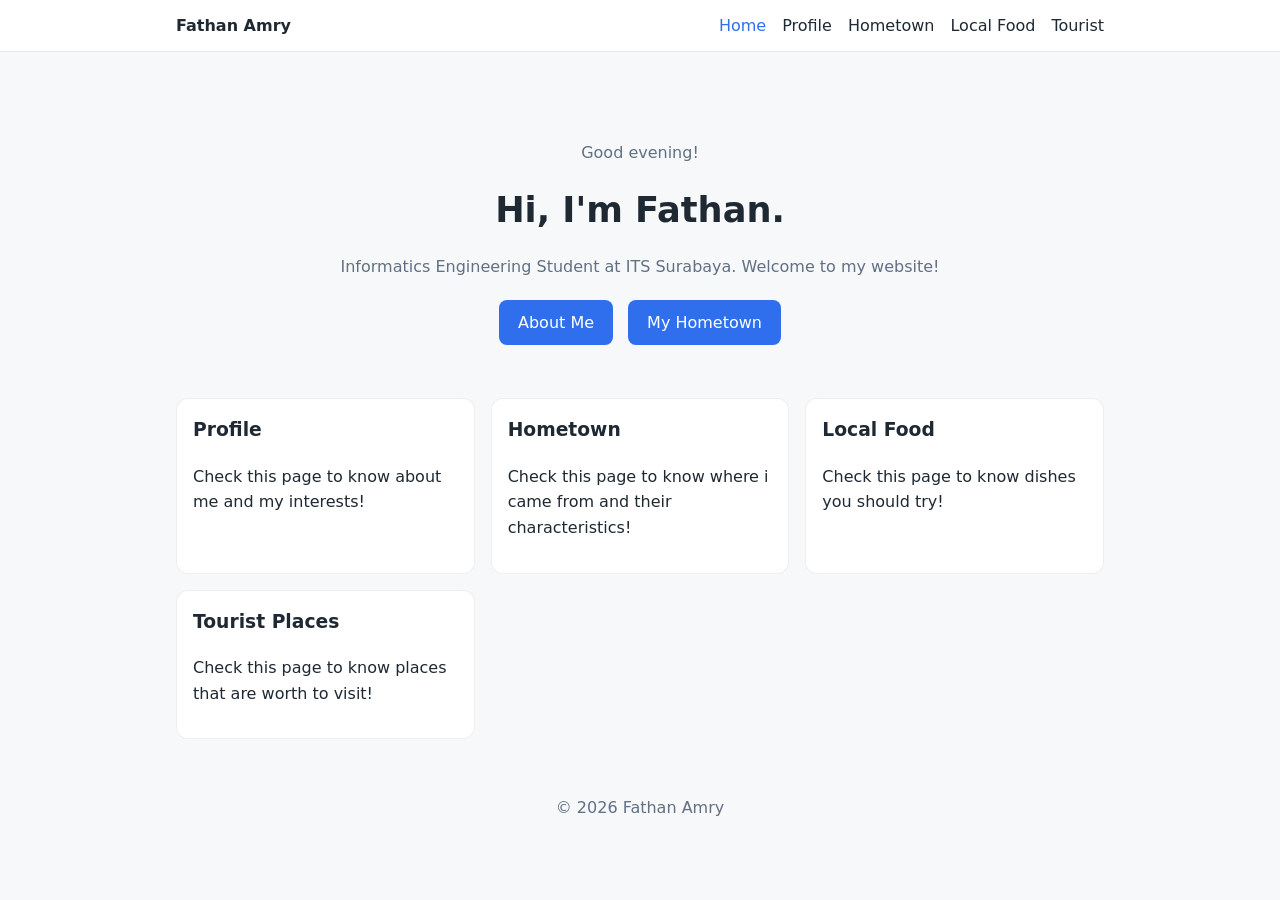
==== index.html @ fc5bf3d4 "Initial commit Created from https://vercel.com/new" ====
<!doctype html>
<html lang="en">
  <head>
    <meta charset="utf-8" />
    <meta name="viewport" content="width=device-width,initial-scale=1" />
    <title>Home | Fathan</title>
    <link rel="stylesheet" href="style.css" />
  </head>
  <body>
    <header>
      <nav>
        <span class="brand">Fathan Amry</span>
        <a href="">Home</a>
        <a href="profile/">Profile</a>
        <a href="hometown/">Hometown</a>
        <a href="food/">Local Food</a>
        <a href="tourist/">Tourist</a>
      </nav>
    </header>
    <main>
      <section class="hero">
        <p id="greeting"></p>
        <h1>Hi, I'm Fathan.</h1>
        <p>
          Informatics Engineering Student at ITS Surabaya. Welcome to my
          website!
        </p>
        <a class="btn" href="profile/">About Me</a>
        <a class="btn" href="hometown/">My Hometown</a>
      </section>
      <div class="grid">
        <div class="card">
          <h3>Profile</h3>
          <p>Check this page to know about me and my interests!</p>
        </div>
        <div class="card">
          <h3>Hometown</h3>
          <p>Check this page to know where i came from and their characteristics!</p>
        </div>
        <div class="card">
          <h3>Local Food</h3>
          <p>Check this page to know dishes you should try!</p>
        </div>
        <div class="card">
          <h3>Tourist Places</h3>
          <p>Check this page to know places that are worth to visit!</p>
        </div>
      </div>
    </main>
    <footer>
      &copy;
      <span id="year"></span>
      Fathan Amry
    </footer>
    <script src="script.js"></script>
  </body>
</html>
---- style.css ----
:root {
  --bg: #f7f8fa;
  --card: #fff;
  --text: #1f2933;
  --muted: #617083;
  --accent: #2f6fed;
}
@media (prefers-color-scheme: dark) {
  :root {
    --bg: #12161c;
    --card: #1b212a;
    --text: #e8edf3;
    --muted: #98a4b3;
    --accent: #6b9bff;
  }
}
* {
  box-sizing: border-box;
}
body {
  margin: 0;
  font-family: system-ui, sans-serif;
  background: var(--bg);
  color: var(--text);
  line-height: 1.6;
}
header {
  background: var(--card);
  border-bottom: 1px solid #8883;
  position: sticky;
  top: 0;
}
nav {
  max-width: 960px;
  margin: auto;
  padding: 0.8rem 1rem;
  display: flex;
  flex-wrap: wrap;
  gap: 1rem;
  align-items: center;
}
nav .brand {
  font-weight: 700;
  margin-right: auto;
}
nav a {
  color: var(--text);
  text-decoration: none;
}
nav a.active,
nav a:hover {
  color: var(--accent);
}
main {
  max-width: 960px;
  margin: auto;
  padding: 1.5rem 1rem;
}
.hero {
  text-align: center;
  padding: 3rem 1rem;
}
.hero h1 {
  font-size: 2.2rem;
  margin: 0.3rem;
}
.hero p {
  color: var(--muted);
}
.btn {
  display: inline-block;
  background: var(--accent);
  color: #fff;
  padding: 0.6rem 1.2rem;
  border-radius: 8px;
  text-decoration: none;
  margin: 0.3rem;
}
.grid {
  display: grid;
  grid-template-columns: repeat(auto-fit, minmax(240px, 1fr));
  gap: 1rem;
}
.card {
  background: var(--card);
  border: 1px solid #8882;
  border-radius: 12px;
  padding: 1rem;
}
.card h3 {
  margin-top: 0;
}
.avatar {
  width: 140px;
  height: 140px;
  border-radius: 50%;
  background: #8883;
  display: grid;
  place-items: center;
  color: var(--muted);
  margin: auto;
}
footer {
  text-align: center;
  color: var(--muted);
  padding: 2rem 1rem;
}
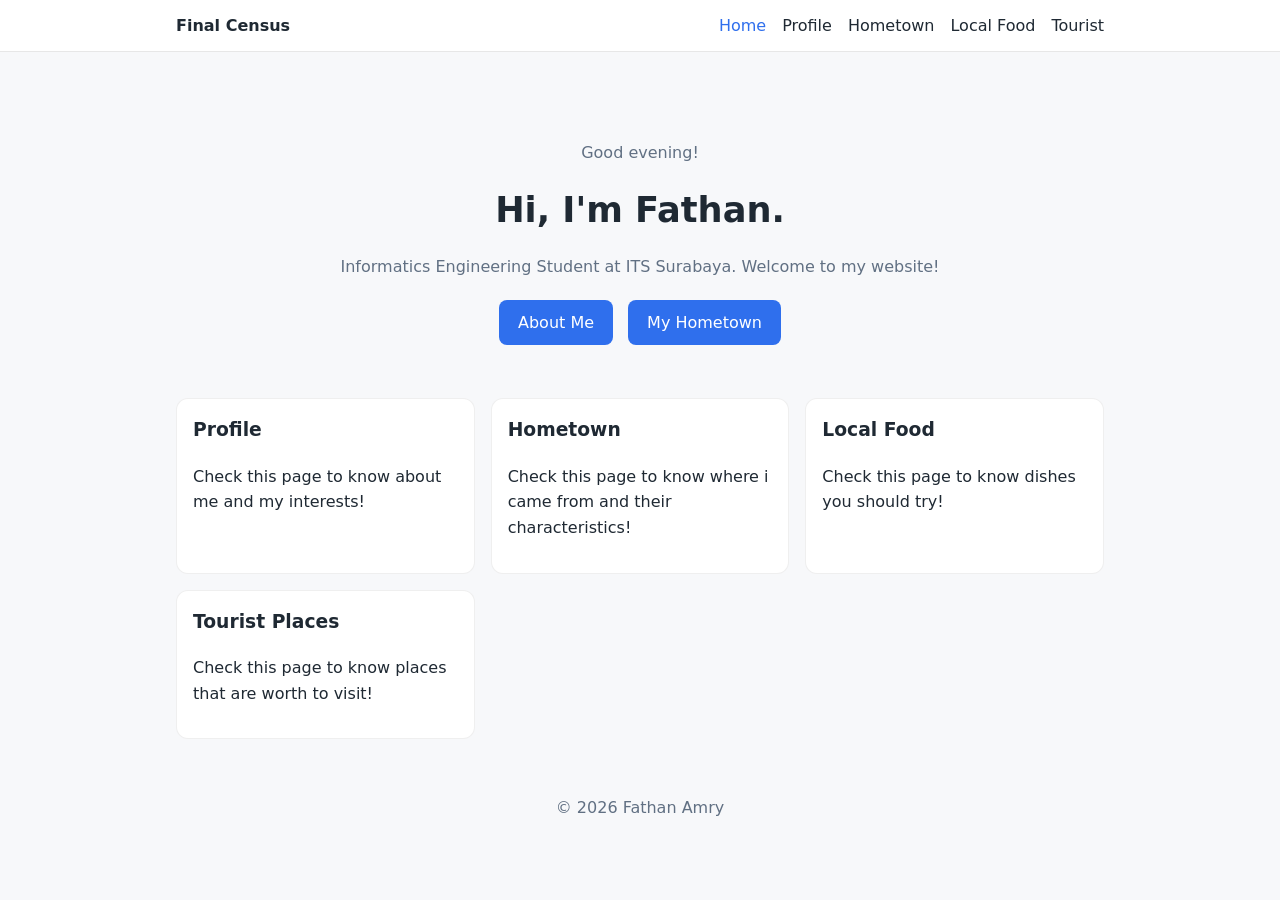
==== commit a56bf7ff: "Update index.html" ====
--- a/index.html
+++ b/index.html
@@ -9,7 +9,7 @@
   <body>
     <header>
       <nav>
-        <span class="brand">Fathan Amry</span>
+        <span class="brand">Final Census</span>
         <a href="">Home</a>
         <a href="profile/">Profile</a>
         <a href="hometown/">Hometown</a>
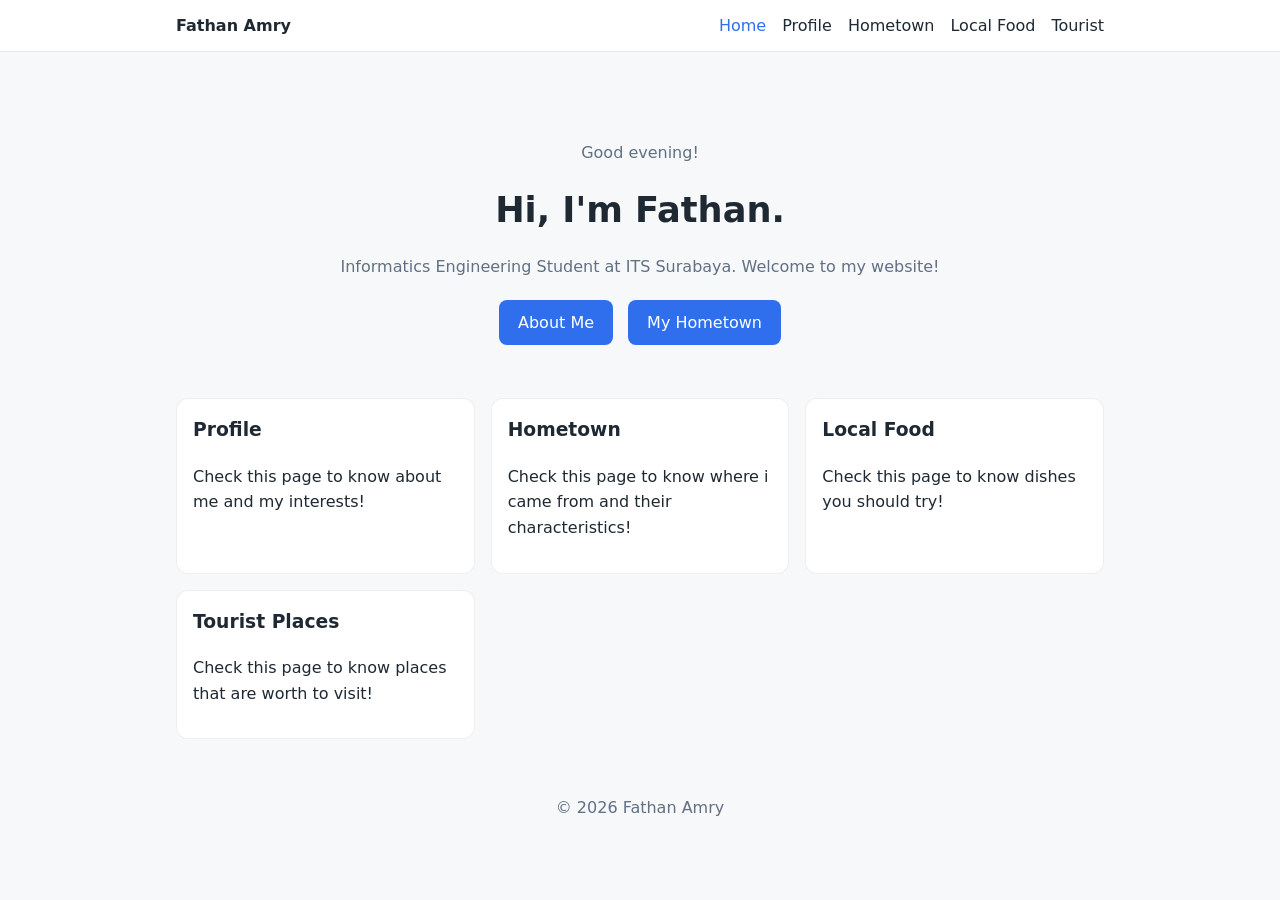
==== commit 4b923580: "Update index.html" ====
--- a/index.html
+++ b/index.html
@@ -9,7 +9,7 @@
   <body>
     <header>
       <nav>
-        <span class="brand">Final Census</span>
+        <span class="brand">Fathan Amry</span>
         <a href="">Home</a>
         <a href="profile/">Profile</a>
         <a href="hometown/">Hometown</a>
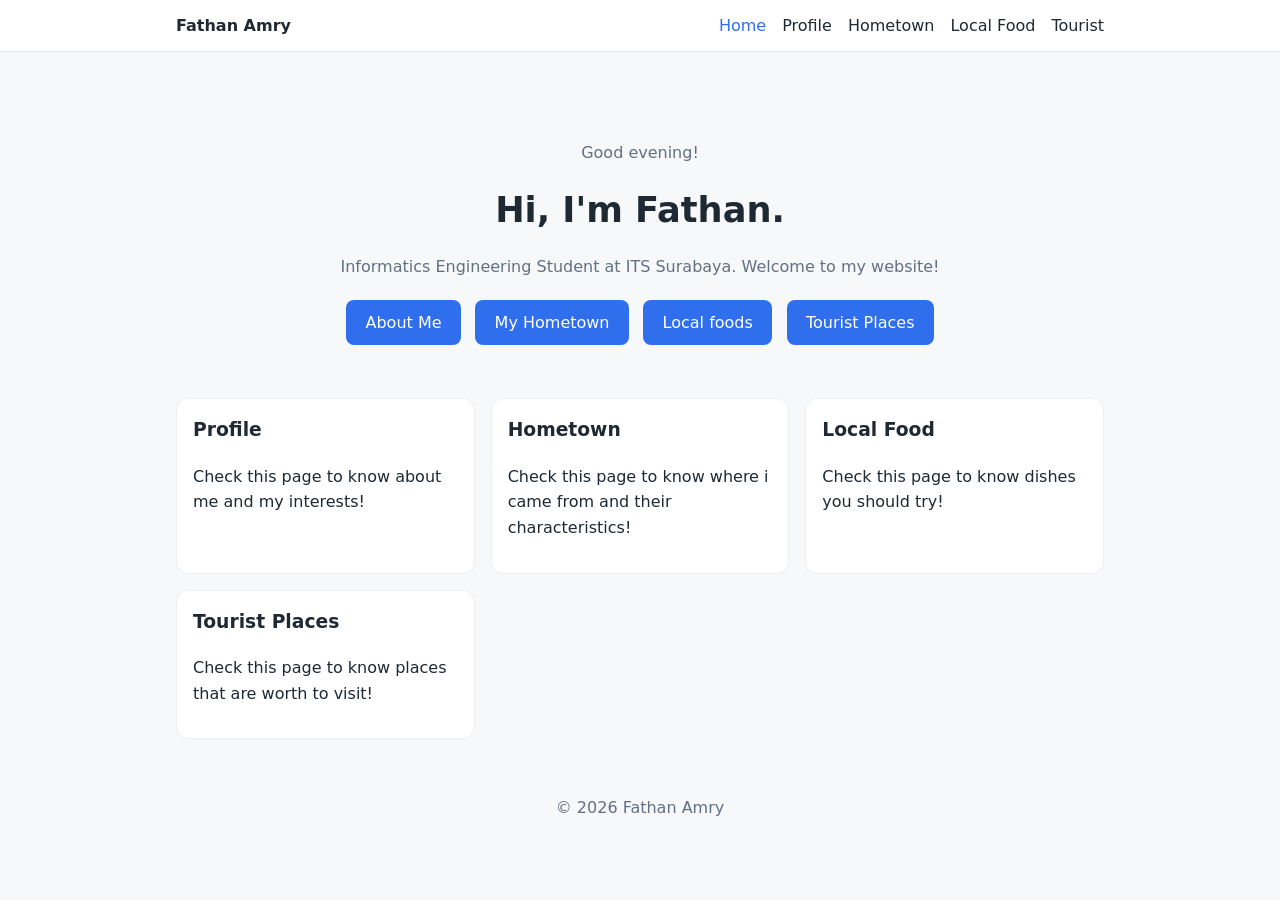
==== commit d404e9c5: "Update index.html" ====
--- a/index.html
+++ b/index.html
@@ -27,6 +27,8 @@
         </p>
         <a class="btn" href="profile/">About Me</a>
         <a class="btn" href="hometown/">My Hometown</a>
+        <a class="btn" href="food/">Local foods</a>
+        <a class="btn" href="tourist/">Tourist Places</a>
       </section>
       <div class="grid">
         <div class="card">
